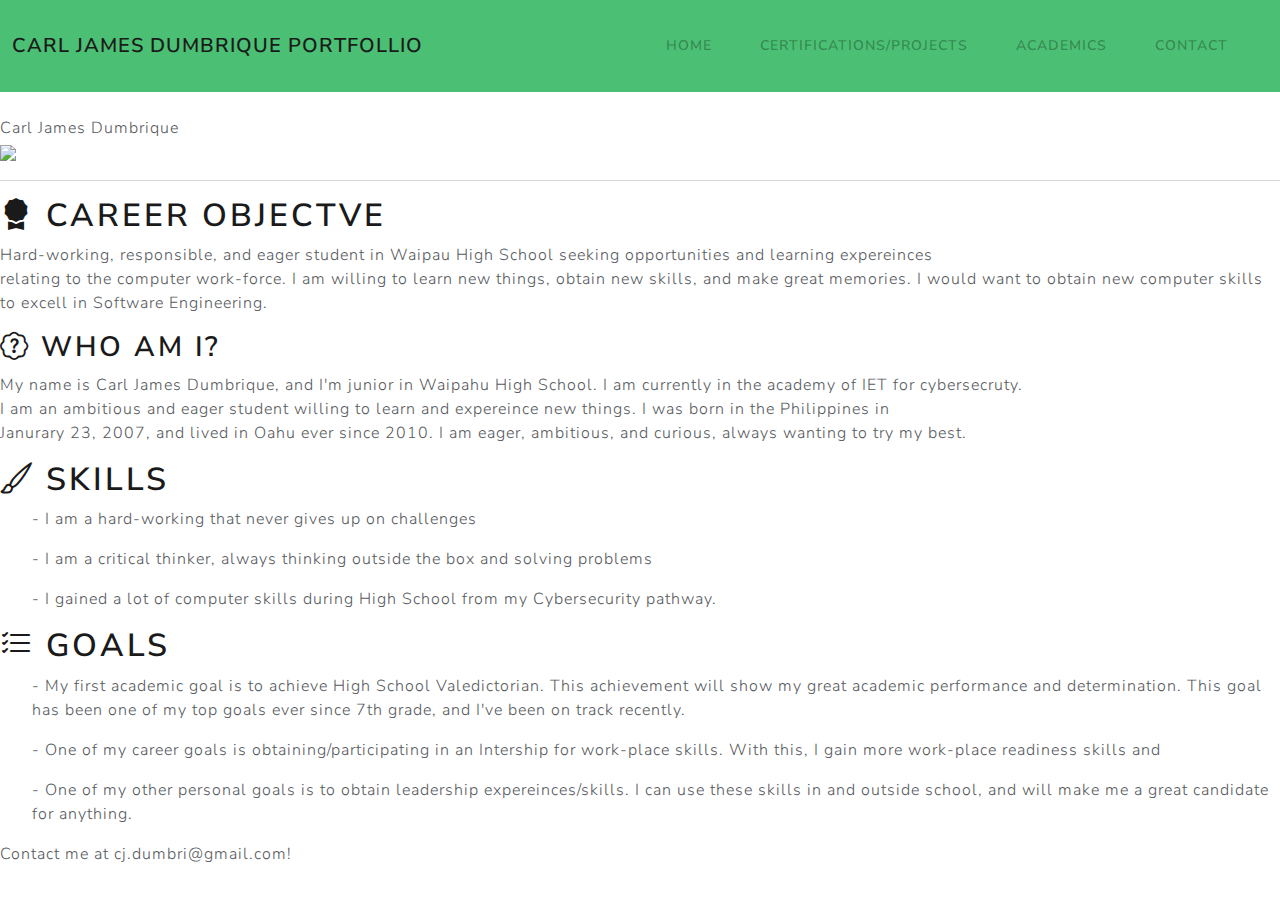
==== index.html @ ff846784 "wasd" ====
<!DOCTYPE html>
<html lang="en">
<head>
    <meta charset="UTF-8">
    <meta name="viewport" content="width=device-width, initial-scale=1.0">
    <link rel="stylesheet" type="text/css" href="../bootstrap.min.css">
            <link rel="preconnect" href="https://fonts.googleapis.com">
<link rel="preconnect" href="https://fonts.gstatic.com" crossorigin>
<link href="../bootstrap.min.css"rel="stylesheet"/>
<link rel="stylesheet" type="text/css" href="styles.css">
<link rel="stylesheet" href="https://cdn.jsdelivr.net/npm/bootstrap-icons@1.9.1/font/bootstrap-icons.css">


    <title>Electronic Portfolio</title>
</head>
<body>

    <header>

    <nav class="navbar navbar-expand navbar-light bg-success">
        <div class="container-fluid">
            
            <a class="navbar-brand" href="#">Carl James Dumbrique Portfollio</a>
            <ul class="navbar-nav">
                <li class="nav-item">
                    <a class="nav-link" href="index.html">Home</a>
                </li>
                <li class="nav-item">
                    <a class="nav-link" href="HTML/projects.html">Certifications/Projects</a>
                </li>
                <li class="nav-item">
                    <a class="nav-link" href="HTMl/experience.html">Academics</a>
                </li>
                <li class="nav-item">
                    <a class="nav-link" href="HTML/contact.html">Contact</a>
                </li>
            </ul>
        </div>
    </nav>



    </header>

    <main>
        <br>

        <div class="clearfix">
            <div class="img-container">
             <div id="bold-name"> Carl James Dumbrique </div>  
            </div>
            <div class="img-container">
                    <img  id="img-yearbook"  src="yearbook.jpg" class="img-responsive img-rounded" />
            </div>
            
        </div>

        
        
       
        
        <hr>
        <h1 class="career-objective heading" ><i class="bi bi-award-fill"></i> CAREER OBJECTVE</h1>
        <p> Hard-working, responsible, and eager student in Waipau High School 
            seeking opportunities and 
            learning expereinces <br> relating
            to the computer work-force. I am willing to learn
        new things, obtain new skills, and make great memories. I would want to obtain new computer
    skills to excell in Software Engineering.  </p>

        <h2><i class="bi bi-patch-question"></i> Who am I?</h2>
        
        <p>  My name is Carl James Dumbrique, and I'm junior in Waipahu High School. I am currently in the academy of IET for cybersecruty.<br> 
            I am an ambitious and eager student willing to 
            learn and expereince new things. I was born in the Philippines in 
            <br>Janurary 23, 2007,
            and lived in Oahu ever since 2010. I am eager, ambitious, and curious, always wanting to try my best.
        </p>
       

      

        

     

        <h1 class="subHeading"><i class="bi bi-brush"></i> Skills </h1>
        <ul>
            <div class="skills-centered">
                <p>- I am a hard-working that never gives up on challenges</p>
                <p>- I am a critical thinker, always thinking outside the box and solving problems</p>
                <p>- I gained a lot of computer skills during High School from my Cybersecurity pathway.</p>
            </div>
          </ul>

  

        <h1 class="subHeading"><i class="bi bi-list-check"></i> Goals </h1>
        <ul>
            <div class="goals-centered">
            <p>- My first academic goal is to achieve High School Valedictorian. This achievement will show my great academic performance
                and determination. This goal has been one of my top goals ever since 7th grade, and I've been on track recently.
            </p>
            <p>- One of my career goals is obtaining/participating in an Intership for work-place skills. With this, I gain more work-place readiness skills and </p>
            <p>- One of my other personal goals is to obtain leadership expereinces/skills. I can use these skills in and outside school, and will make me a great candidate for anything.</p>
        </div>
          </ul>

        
    </main>

    <footer>
        <div class="footer-text">
            <div> Contact me at cj.dumbri@gmail.com!</div>
        </div>
    </footer>
    
</body>
</html>
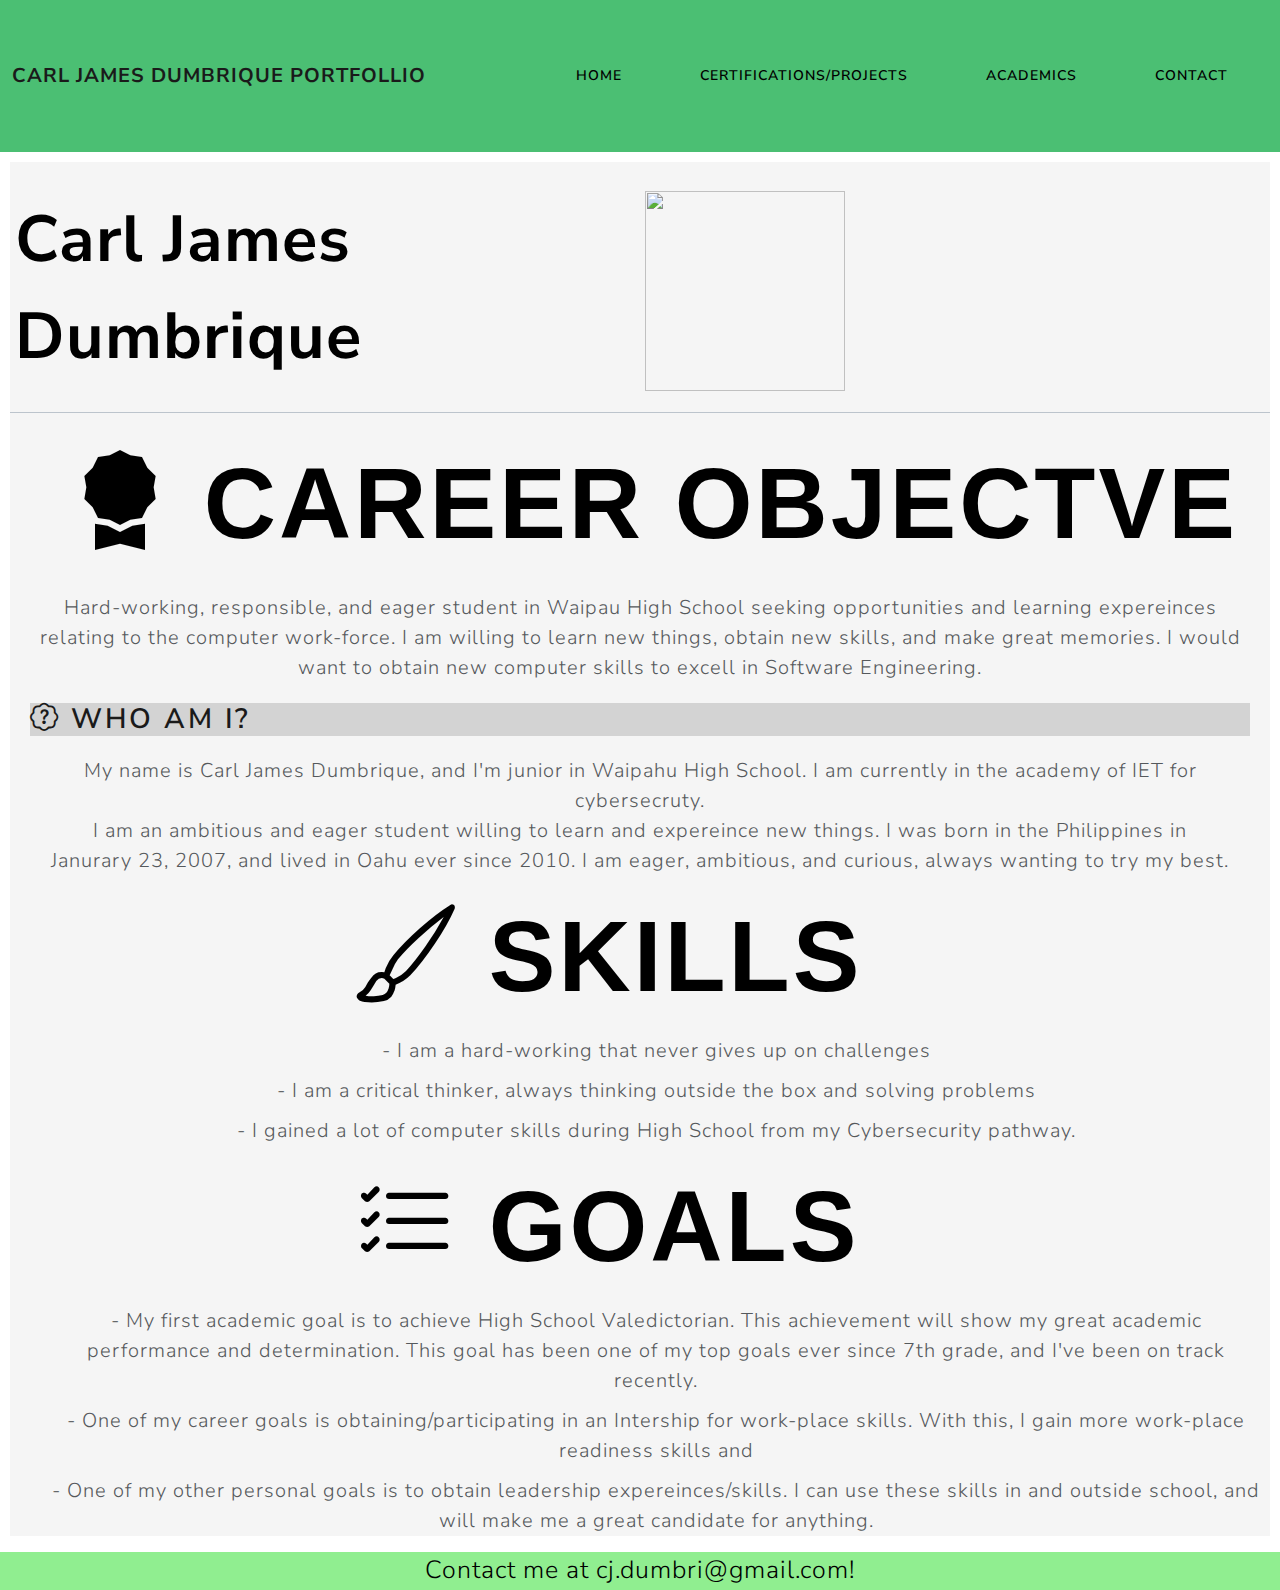
==== commit 706657cd: "wasd" ====
--- a/index.html
+++ b/index.html
@@ -3,11 +3,11 @@
 <head>
     <meta charset="UTF-8">
     <meta name="viewport" content="width=device-width, initial-scale=1.0">
-    <link rel="stylesheet" type="text/css" href="../bootstrap.min.css">
+    <link rel="stylesheet" type="text/css" href="bootstrap.min.css">
             <link rel="preconnect" href="https://fonts.googleapis.com">
 <link rel="preconnect" href="https://fonts.gstatic.com" crossorigin>
-<link href="../bootstrap.min.css"rel="stylesheet"/>
-<link rel="stylesheet" type="text/css" href="styles.css">
+<link href="bootstrap.min.css"rel="stylesheet"/>
+<link rel="stylesheet" type="text/css" href="HTML/styles.css">
 <link rel="stylesheet" href="https://cdn.jsdelivr.net/npm/bootstrap-icons@1.9.1/font/bootstrap-icons.css">
 
 
--- a/HTML/styles.css
+++ b/HTML/styles.css
@@ -0,0 +1,192 @@
+
+h1 {
+    color:black;
+    font-family: 'Gill Sans', 'Gill Sans MT', Calibri, 'Trebuchet MS', sans-serif;
+    margin: 20px;
+    
+    
+}
+
+
+.col-sm-4 {
+    background: lightgreen;
+    color: black;
+    font-size:28px
+    
+}
+
+
+ h2 {
+    margin:50px;
+    text-align: left;
+    margin: 20px;
+    background-color: lightgray;
+    
+ }
+
+ h4 {
+   margin:20px;
+   text-align: left;
+   margin: 20px;
+ }
+
+ li {
+    margin:30px;
+    text-align: center;
+ }
+
+ .career-objective{
+    margin:30px;
+    text-align: left;
+ }
+
+ li {
+    text-align: center;
+ }
+
+ p {
+    margin:10px;
+    text-align: center;
+    font-size: 20px
+ }
+
+ .nav-link {
+   color:black
+ }
+
+ .navbar-brand {
+   font-weight: bold;
+ }
+
+  .name-centered {
+   margin:50px;
+   text-align: center;
+   color: black
+  }
+
+
+
+  main {
+   background-color: whitesmoke;
+   margin:10px;
+  }
+
+  h3 {
+   margin:20px;
+  }
+
+  .yearbook-photo {
+
+   display: block;
+   height: 200px;
+   width: 200px;
+   margin-left: auto;
+   margin-right: auto;
+   
+   
+
+  }
+
+  .whs-logo {
+   display: block;
+   height:200px;
+   width:200px;
+   margin-right:300px;
+  }
+
+  hr {
+   height: 1px;
+   color: #123455;
+   background-color: #123455;
+   border: none;
+  }
+
+  footer {
+   background-color:lightgreen;
+   color: black;
+  }
+
+  .footer-text{
+   font-size: 25px;
+   text-align: center;
+  }
+
+  #img-yearbook {
+   display: block;
+   height: 200px;
+   width: 200px;
+   margin-left: auto;
+   margin-right: auto;
+   float: right;
+  }
+
+  
+
+  .col-sm-2 {
+   font-size: 20px;
+  }
+
+  
+
+  .clearfix::after {
+   content: "";
+   clear: both;
+   display: table;
+
+  }
+
+  .img-container {
+   float: left;
+   width: 33.33%;
+   padding: 5px;
+ }
+
+ #bold-name {
+   font-size:65px;
+   font-weight:bold;
+   color: black;
+ }
+  
+  
+ .subHeading {
+   font-size: 100px;
+   position: relative;
+   left: 50%;
+
+   transform: translate(-25%, 0%);
+
+ }
+
+ .heading {
+   font-size: 100px;
+   position: relative;
+   transform: translate(2.5%, 0%);
+
+ }
+
+ #pathway-left {
+   text-align: left;
+ }
+
+ .ctl-logo {
+  display: block;
+  height:300px;
+  width:300px;
+  margin-right:300px;
+
+ }
+
+ .iet-logo {
+  display: block;
+  height:300px;
+  width:300px;
+  margin-right:250px;
+ }
+ 
+ .chs-logo {
+  display: block;
+  height:250px;
+  width:400px;
+  margin-right:250px;
+
+ }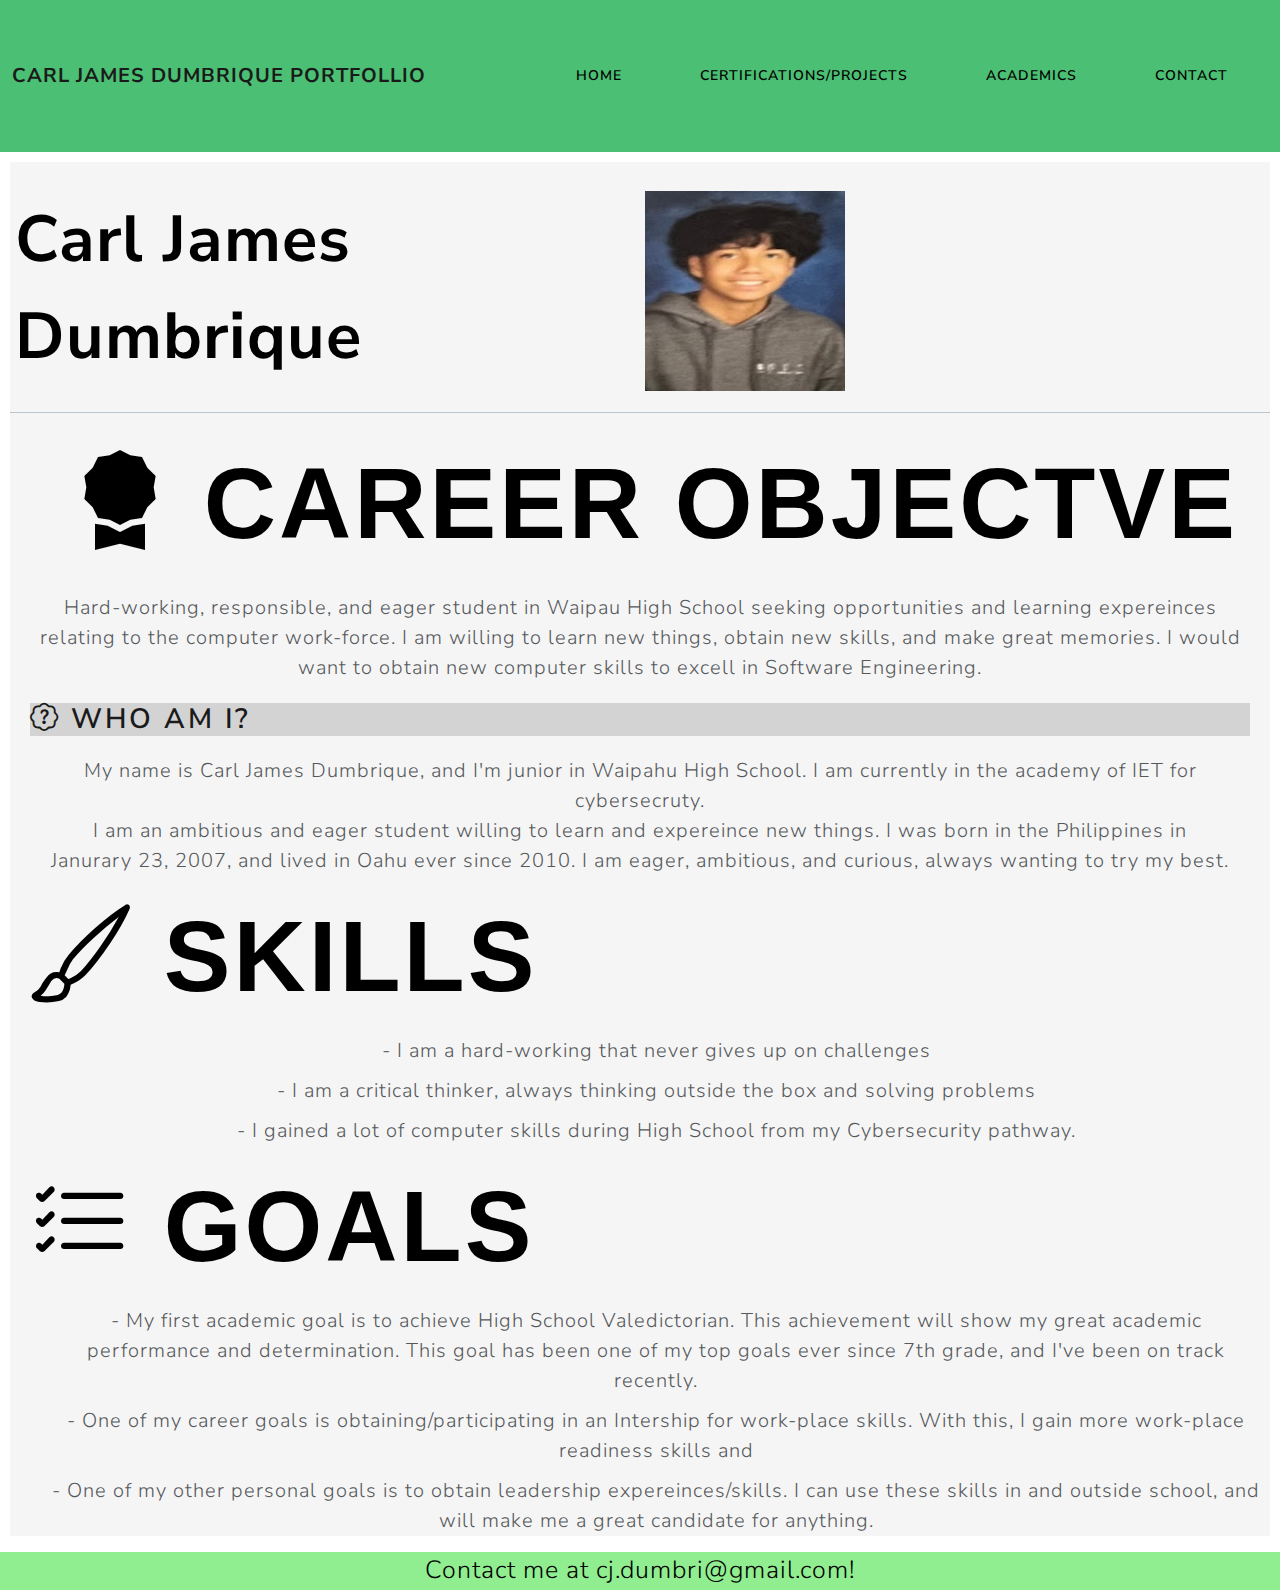
==== commit a0a74b42: "Update" ====
--- a/index.html
+++ b/index.html
@@ -50,7 +50,7 @@
              <div id="bold-name"> Carl James Dumbrique </div>  
             </div>
             <div class="img-container">
-                    <img  id="img-yearbook"  src="yearbook.jpg" class="img-responsive img-rounded" />
+                    <img  id="img-yearbook"  src="HTML/yearbook.jpg" class="img-responsive img-rounded" />
             </div>
             
         </div>
--- a/HTML/styles.css
+++ b/HTML/styles.css
@@ -151,9 +151,7 @@
  .subHeading {
    font-size: 100px;
    position: relative;
-   left: 50%;
 
-   transform: translate(-25%, 0%);
 
  }
 
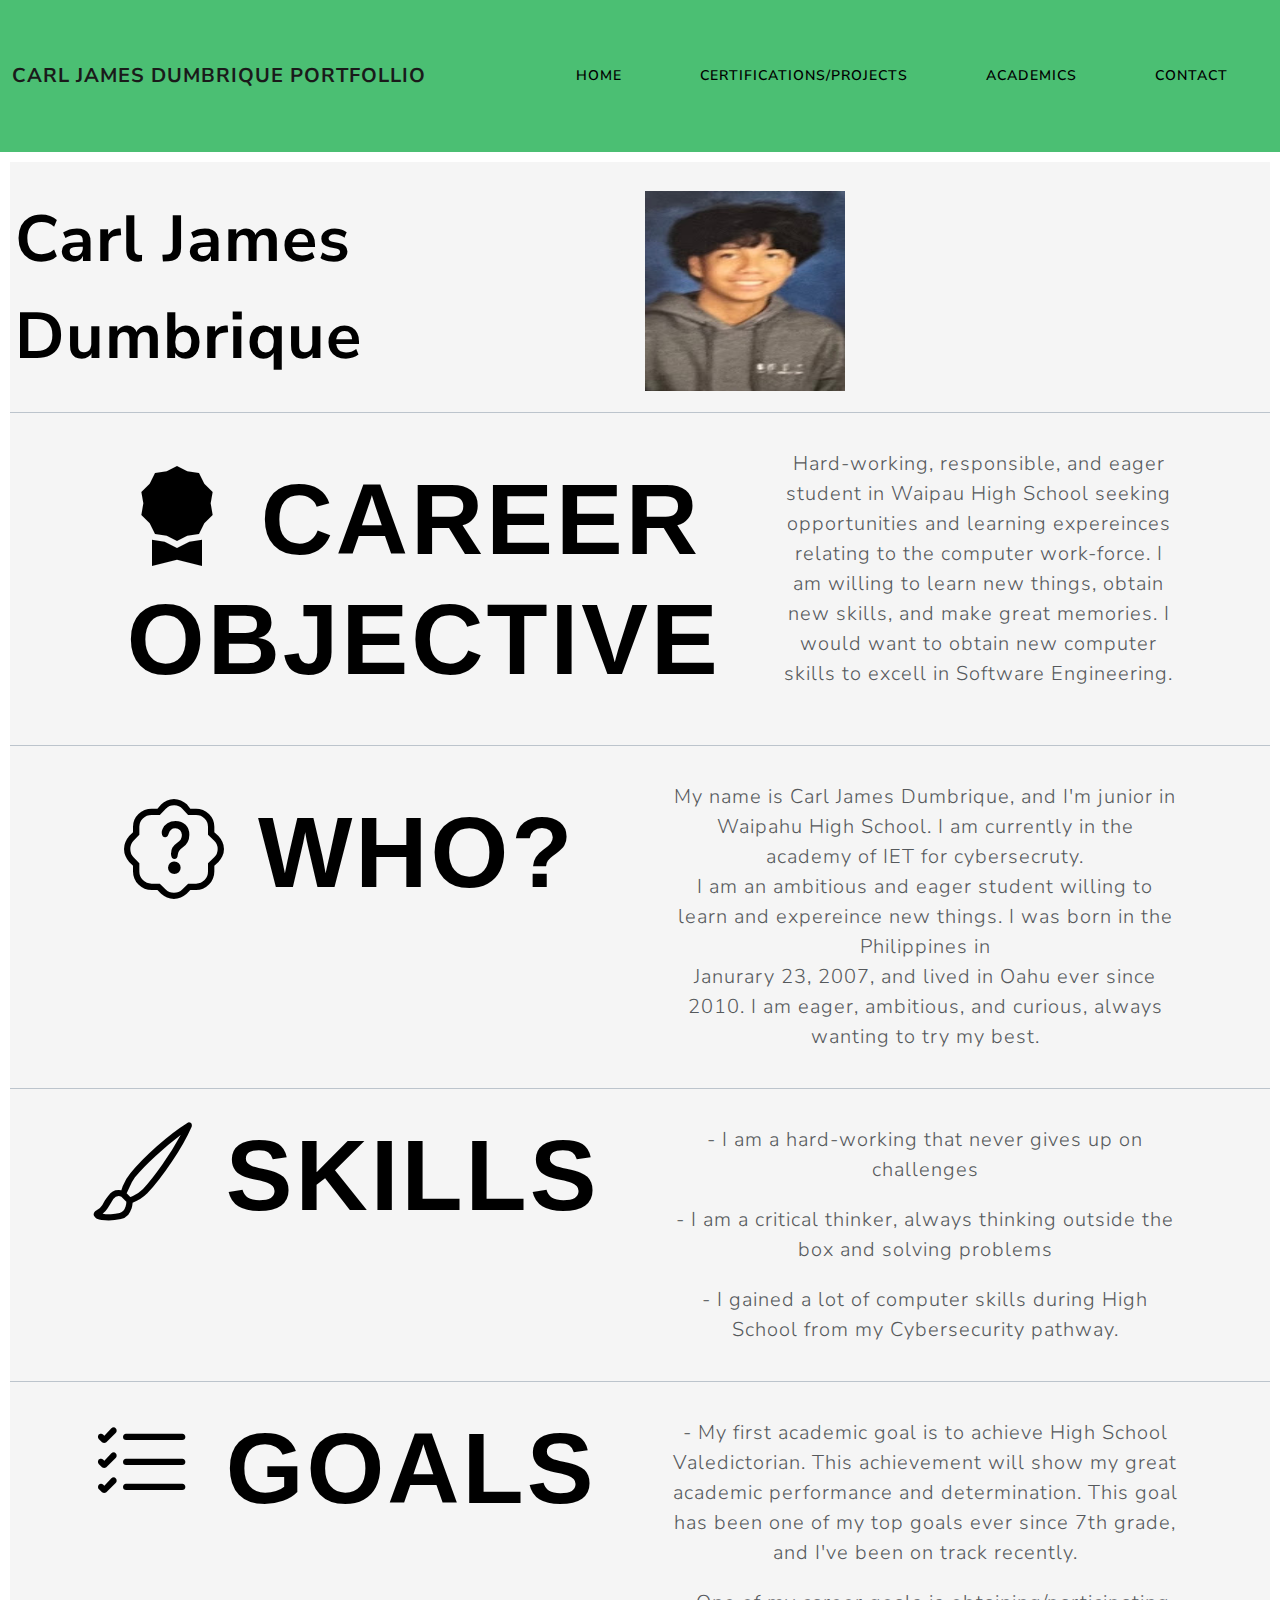
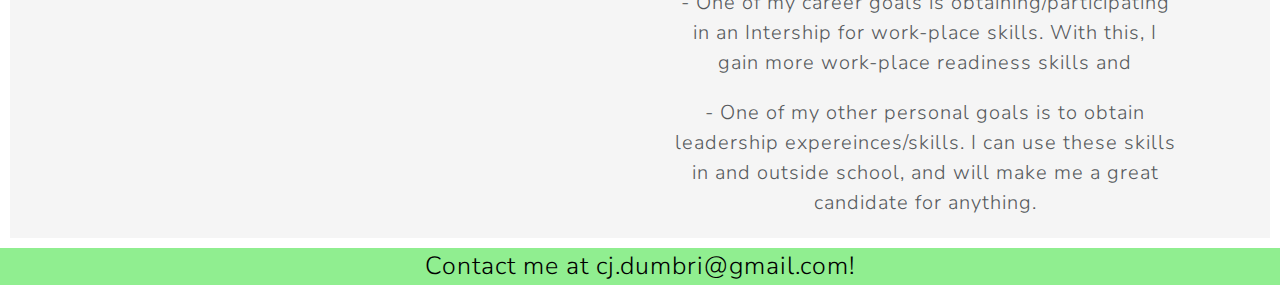
==== commit afd48e8f: "Update" ====
--- a/index.html
+++ b/index.html
@@ -60,51 +60,78 @@
        
         
         <hr>
-        <h1 class="career-objective heading" ><i class="bi bi-award-fill"></i> CAREER OBJECTVE</h1>
-        <p> Hard-working, responsible, and eager student in Waipau High School 
-            seeking opportunities and 
-            learning expereinces <br> relating
-            to the computer work-force. I am willing to learn
-        new things, obtain new skills, and make great memories. I would want to obtain new computer
-    skills to excell in Software Engineering.  </p>
+        <div class="container">
+            <div class="row">
+              <div class="col-sm">
+                <h1 class="career-objective heading" ><i class="bi bi-award-fill"></i> CAREER OBJECTIVE</h1>
+              </div>
+              <div class="col-sm">
+                <p> Hard-working, responsible, and eager student in Waipau High School 
+                    seeking opportunities and 
+                    learning expereinces <br> relating
+                    to the computer work-force. I am willing to learn
+                new things, obtain new skills, and make great memories. I would want to obtain new computer
+            skills to excell in Software Engineering.  </p>
+              </div>
+            </div>
+          </div>
 
-        <h2><i class="bi bi-patch-question"></i> Who am I?</h2>
-        
-        <p>  My name is Carl James Dumbrique, and I'm junior in Waipahu High School. I am currently in the academy of IET for cybersecruty.<br> 
-            I am an ambitious and eager student willing to 
-            learn and expereince new things. I was born in the Philippines in 
-            <br>Janurary 23, 2007,
-            and lived in Oahu ever since 2010. I am eager, ambitious, and curious, always wanting to try my best.
-        </p>
-       
+          <hr>
 
-      
+          <div class="container">
+            <div class="row">
+              <div class="col-sm">
+                <h1 class="career-objective heading"><i class="bi bi-patch-question"></i> Who?</h1>
+              </div>
+              <div class="col-sm">
+                <p>  My name is Carl James Dumbrique, and I'm junior in Waipahu High School. I am currently in the academy of IET for cybersecruty.<br> 
+                    I am an ambitious and eager student willing to 
+                    learn and expereince new things. I was born in the Philippines in 
+                    <br>Janurary 23, 2007,
+                    and lived in Oahu ever since 2010. I am eager, ambitious, and curious, always wanting to try my best.
+                </p>
+              </div>
+            </div>
+          </div>
+          <hr>
 
-        
-
-     
-
-        <h1 class="subHeading"><i class="bi bi-brush"></i> Skills </h1>
-        <ul>
-            <div class="skills-centered">
+          <div class="container">
+            <div class="row">
+              <div class="col-sm">
+                <h1 class="subHeading"><i class="bi bi-brush"></i> Skills </h1>
+              </div>
+              <div class="col-sm skills-centered">
                 <p>- I am a hard-working that never gives up on challenges</p>
                 <p>- I am a critical thinker, always thinking outside the box and solving problems</p>
                 <p>- I gained a lot of computer skills during High School from my Cybersecurity pathway.</p>
+              </div>
             </div>
-          </ul>
+          </div>
+
+    
+    
+
+          <hr>
+
+          <div class="container">
+            <div class="row">
+              <div class="col-sm">
+                <h1 class="subHeading"><i class="bi bi-list-check"></i> Goals </h1>
+              </div>
+              <div class="col-sm goals-centered">
+                <p>- My first academic goal is to achieve High School Valedictorian. This achievement will show my great academic performance
+                    and determination. This goal has been one of my top goals ever since 7th grade, and I've been on track recently.
+                </p>
+                <p>- One of my career goals is obtaining/participating in an Intership for work-place skills. With this, I gain more work-place readiness skills and </p>
+                <p>- One of my other personal goals is to obtain leadership expereinces/skills. I can use these skills in and outside school, and will make me a great candidate for anything.</p>
+              </div>
+            </div>
+          </div>
+
 
   
 
-        <h1 class="subHeading"><i class="bi bi-list-check"></i> Goals </h1>
-        <ul>
-            <div class="goals-centered">
-            <p>- My first academic goal is to achieve High School Valedictorian. This achievement will show my great academic performance
-                and determination. This goal has been one of my top goals ever since 7th grade, and I've been on track recently.
-            </p>
-            <p>- One of my career goals is obtaining/participating in an Intership for work-place skills. With this, I gain more work-place readiness skills and </p>
-            <p>- One of my other personal goals is to obtain leadership expereinces/skills. I can use these skills in and outside school, and will make me a great candidate for anything.</p>
-        </div>
-          </ul>
+    
 
         
     </main>
--- a/HTML/styles.css
+++ b/HTML/styles.css
@@ -2,7 +2,8 @@
 h1 {
     color:black;
     font-family: 'Gill Sans', 'Gill Sans MT', Calibri, 'Trebuchet MS', sans-serif;
-    margin: 20px;
+    margin: 10px;
+   
     
     
 }
@@ -45,7 +46,7 @@
  }
 
  p {
-    margin:10px;
+    margin:20px;
     text-align: center;
     font-size: 20px
  }
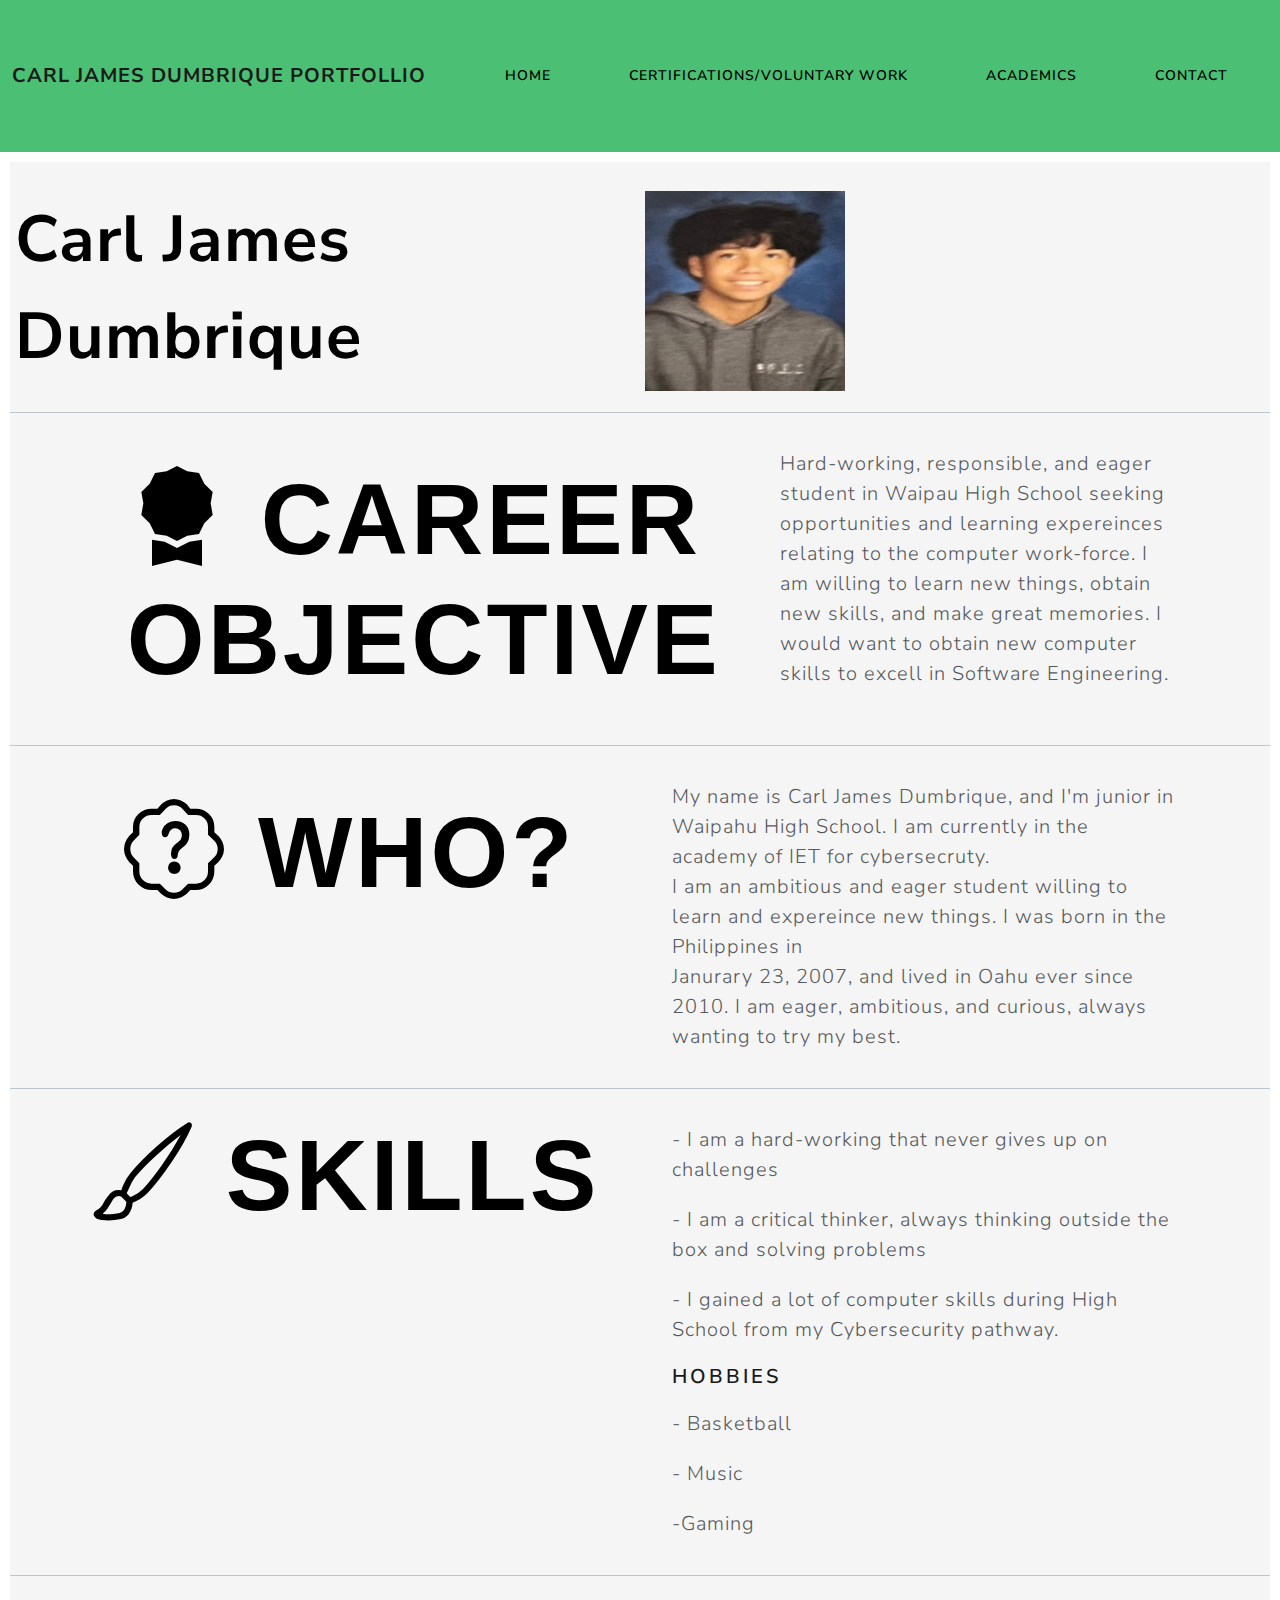
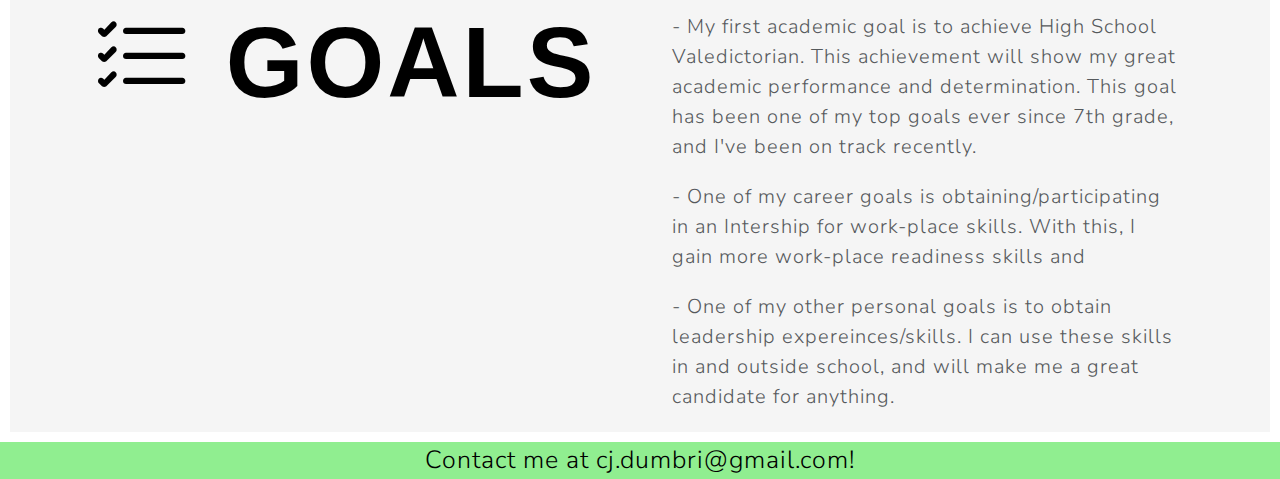
==== commit 4efa7fbd: "Update" ====
--- a/index.html
+++ b/index.html
@@ -26,7 +26,7 @@
                     <a class="nav-link" href="index.html">Home</a>
                 </li>
                 <li class="nav-item">
-                    <a class="nav-link" href="HTML/projects.html">Certifications/Projects</a>
+                    <a class="nav-link" href="HTML/projects.html">Certifications/Voluntary Work</a>
                 </li>
                 <li class="nav-item">
                     <a class="nav-link" href="HTMl/experience.html">Academics</a>
@@ -104,6 +104,11 @@
                 <p>- I am a hard-working that never gives up on challenges</p>
                 <p>- I am a critical thinker, always thinking outside the box and solving problems</p>
                 <p>- I gained a lot of computer skills during High School from my Cybersecurity pathway.</p>
+
+                <h4> Hobbies</h4>
+                <p> - Basketball</p>
+                <p> - Music</p>
+                <p> -Gaming</p>
               </div>
             </div>
           </div>
--- a/HTML/styles.css
+++ b/HTML/styles.css
@@ -47,7 +47,7 @@
 
  p {
     margin:20px;
-    text-align: center;
+
     font-size: 20px
  }
 
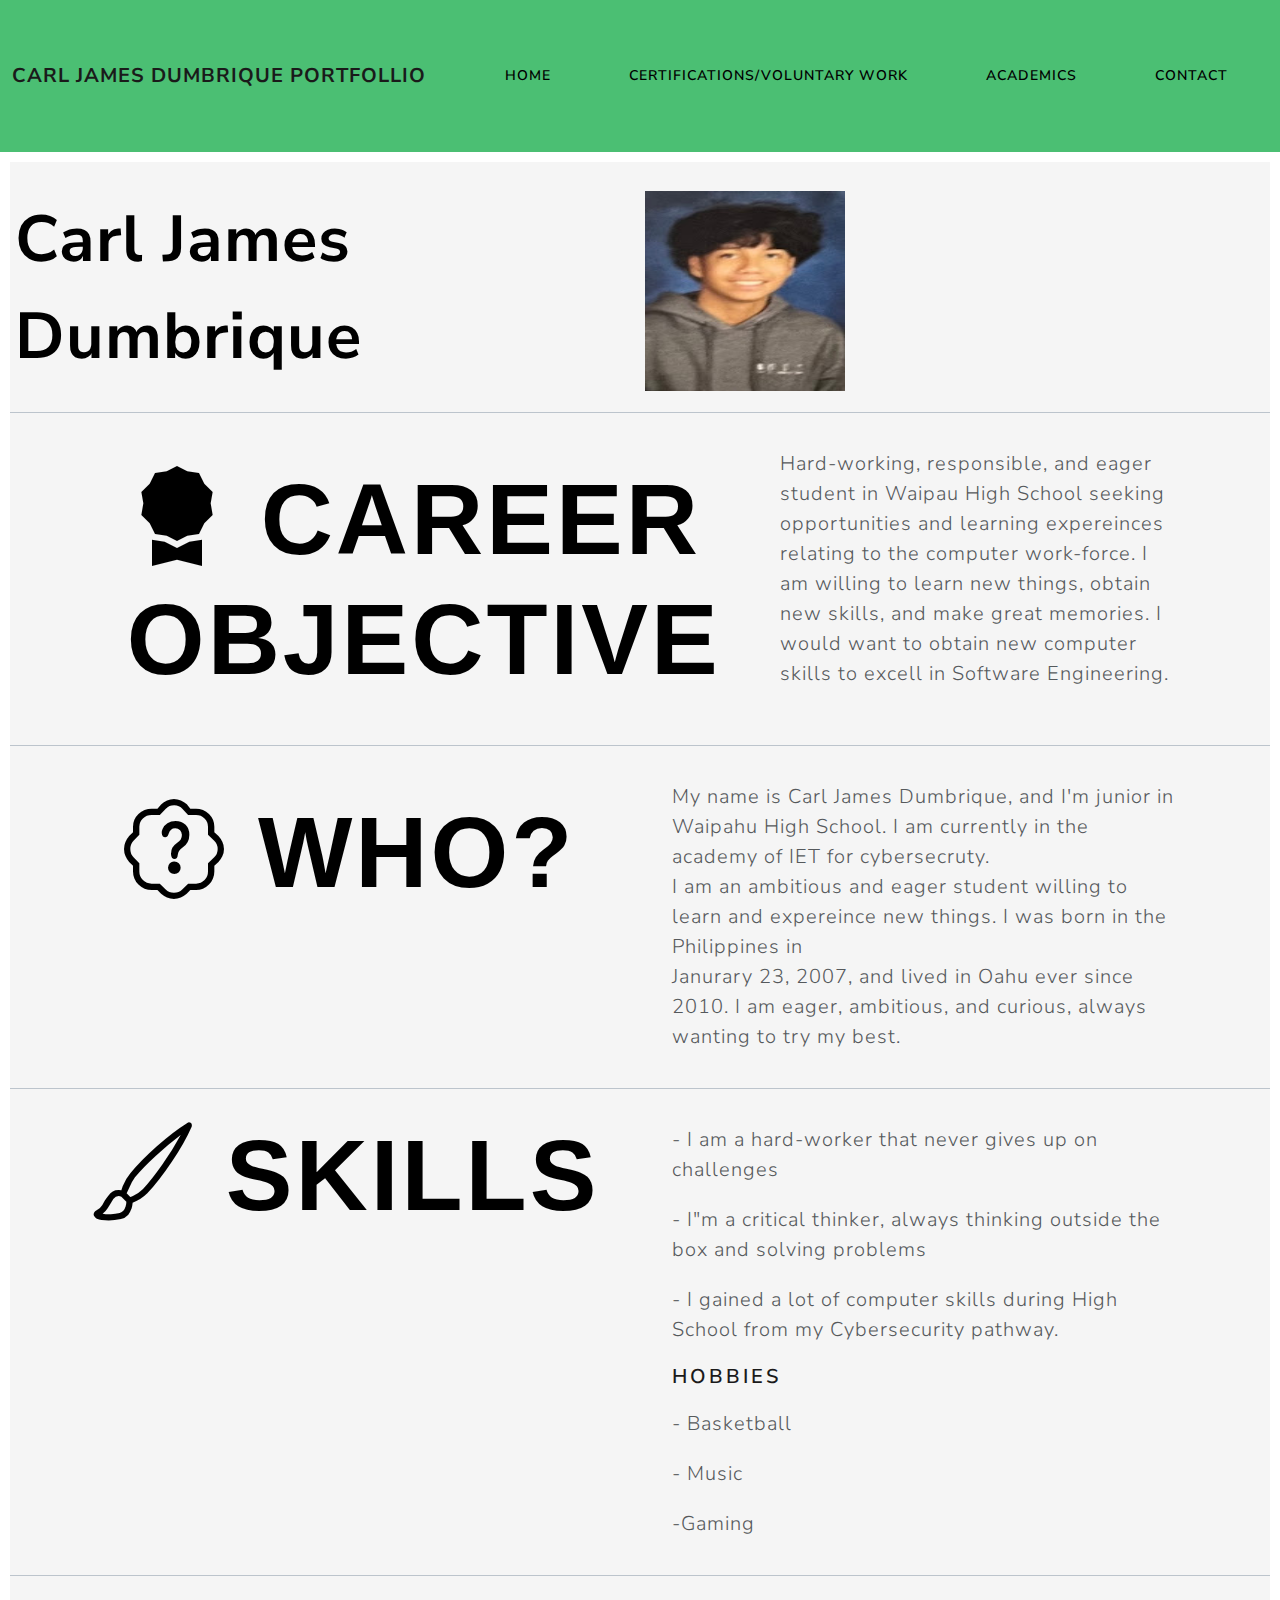
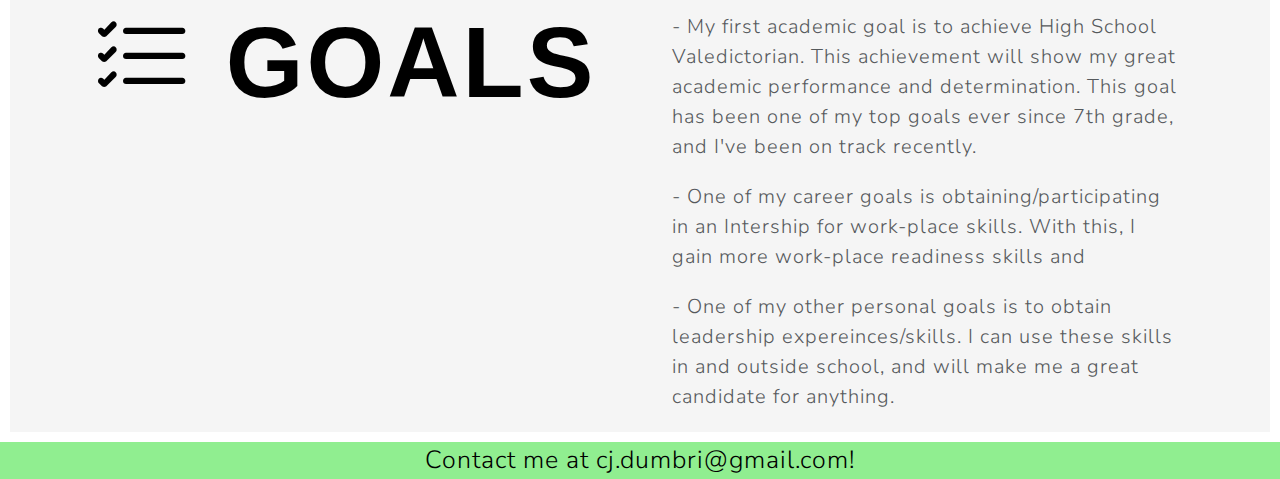
==== commit aef44d66: "wasd" ====
--- a/index.html
+++ b/index.html
@@ -101,8 +101,8 @@
                 <h1 class="subHeading"><i class="bi bi-brush"></i> Skills </h1>
               </div>
               <div class="col-sm skills-centered">
-                <p>- I am a hard-working that never gives up on challenges</p>
-                <p>- I am a critical thinker, always thinking outside the box and solving problems</p>
+                <p>- I am a hard-worker that never gives up on challenges</p>
+                <p>- I"m a critical thinker, always thinking outside the box and solving problems</p>
                 <p>- I gained a lot of computer skills during High School from my Cybersecurity pathway.</p>
 
                 <h4> Hobbies</h4>
